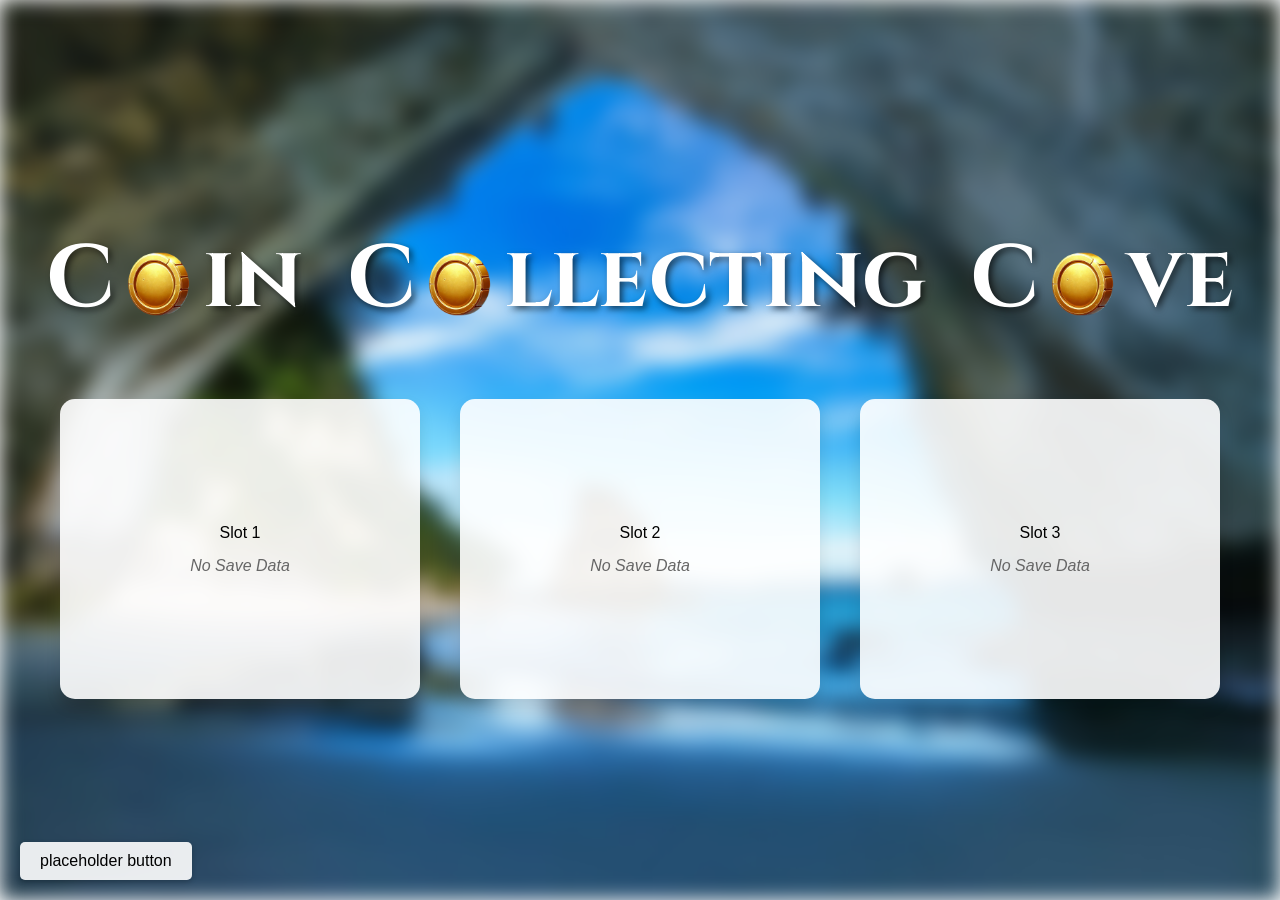
==== CCC/index.html @ 2403d3f3 "Add files via upload" ====
<!DOCTYPE html>
<html lang="en">
<head>
    <meta charset="UTF-8">
    <meta name="viewport" content="width=device-width, initial-scale=1.0">
    <title>Coin Collecting Cove</title>
    <link href="https://fonts.googleapis.com/css2?family=Cinzel:wght@700&display=swap" rel="stylesheet">
    <link href="styles.css" rel="stylesheet">
</head>
<body>
    <div class="background-container"></div>
    
    <!-- Wrapped title and save menu in container -->
    <div class="menu-container">
    <h1 class="title-overlay">
	<!-- Spells out "Coin Collecting Cove but with the o's replaced with coins -->
        C<img src="Images/coin.png" alt="o" class="coin-image">in‎ ‎ C<img src="Images/coin.png" alt="o" class="coin-image">llecting‎ ‎ C<img src="Images/coin.png" alt="o" class="coin-image">ve
    </h1>
    
    <div class="save-menu">
    </div>
</div>

    <button class="import-export-btn">placeholder button</button>

  <div class="cinematic-overlay">
      <div class="cinematic-bars">
        <div class="top-bar"></div>
	  <div class="click-prompt">
      	    Click to continue
          </div>
        <div class="bottom-bar"></div>
     </div>
     
     <div class="slideshow-container">
        <div class="slide active">
            <p class="lore-text"></p>
        </div>
    </div>
    <button class="continue-btn">Continue</button>
  </div>

<audio id="wind-sound" loop>
    <source src="Sounds/wind_ambience.mp3" type="audio/mpeg">
</audio>

    <script src="script.js"></script>
</body>
</html>
---- CCC/styles.css ----
body {
    margin: 0;
    height: 100vh;
    overflow: hidden;
    font-family: 'Arial', sans-serif;
    user-select: none;
}

.background-container {
    position: fixed;
    width: 100%;
    height: 100%;
    background: url('Images/cove.png') no-repeat center center fixed;
    background-size: cover;
    filter: blur(10px);
    z-index: -1;
}

.menu-container {
    display: flex;
    flex-direction: column;
    align-items: center;
    height: 100vh;
    padding: 40px;
    box-sizing: border-box;
}

.title-overlay {
    color: white;
    font-size: 5.5em;
    text-shadow: 3px 3px 6px rgba(0, 0, 0, 0.6);
    font-family: 'Cinzel', serif;
    font-weight: 700;
    text-align: center;
    margin-top: 15%;
    margin-bottom: 5%;
}

.coin-image {
    width: 1em; /* Adjust size relative to font size */
    height: 1em; /* Keep it square */
    vertical-align: middle; /* Align with the text */
}

.save-menu {
    display: flex;
    justify-content: center;
    gap: 40px;
    width: 100%;
    max-width: 1200px;
    flex-wrap: wrap;
}

.save-slot {
    width: 30%;
    height: 300px;
    background: rgba(255, 255, 255, 0.9);
    border-radius: 15px;
    cursor: pointer;
    transition: transform 0.3s ease, box-shadow 0.3s ease;
    display: flex;
    flex-direction: column;
    justify-content: center;
    align-items: center;
    box-shadow: 0 8px 15px rgba(0, 0, 0, 0.1);
    position: relative;
}

/* Glow Effect */
.save-slot::before {
    content: '';
    position: absolute;
    top: 0;
    left: 0;
    right: 0;
    bottom: 0;
    border-radius: 15px;
    padding: 2px;
    background: linear-gradient(45deg, 
        rgba(255, 223, 0, 0.3), 
        rgba(255, 165, 0, 0.3));
    -webkit-mask: 
        linear-gradient(#fff 0 0) content-box, 
        linear-gradient(#fff 0 0);
    mask: 
        linear-gradient(#fff 0 0) content-box, 
        linear-gradient(#fff 0 0);
    -webkit-mask-composite: xor;
    mask-composite: exclude;
    opacity: 0;
    transition: opacity 0.3s ease;
}

/* Hover Effects */
.save-slot:hover {
    transform: translateY(-5px) scale(1.03);
    box-shadow: 0 12px 25px rgba(0, 0, 0, 0.15);
}

.save-slot:hover::before {
    opacity: 1;
}

.import-export-btn {
    position: fixed;
    bottom: 20px;
    left: 20px;
    padding: 10px 20px;
    background: rgba(255, 255, 255, 0.9);
    border: none;
    border-radius: 5px;
    cursor: pointer;
    font-size: 1em;
    z-index: 2;
    box-shadow: 0 2px 5px rgba(0, 0, 0, 0.2);
}

.import-export-btn:hover {
    background: rgba(255, 255, 255, 1);
}

.no-data {
    color: #666;
    font-style: italic;
    margin-top: 15px;
}

.save-indicator {
    color: #2ecc71;
    font-size: 1.5em;
    margin-top: 15px;
    animation: popIn 0.3s ease;
}

@keyframes popIn {
    0% { transform: scale(0); }
    90% { transform: scale(1.1); }
    100% { transform: scale(1); }
}

@media (max-width: 768px) {
    .title-overlay {
        font-size: 2em;
        margin-bottom: 30px;
    }
    
    .save-menu {
        flex-direction: column;
        align-items: center;
        gap: 20px;
    }
}

.cinematic-overlay {
    position: fixed;
    top: 0;
    left: 0;
    width: 100%;
    height: 100%;
    background: #000;
    z-index: 9999;
    display: none;
    color: white;
}

.cinematic-bars {
    position: fixed;
    width: 100%;
    height: 100%;
    pointer-events: none;
}

.top-bar, .bottom-bar {
    position: absolute;
    left: 0;
    width: 100%;
    height: 20%;
    background: #000;
    transform: scaleY(0);
    transform-origin: top;
    transition: transform 2s ease-in-out;
}

.bottom-bar {
    top: auto;
    bottom: 0;
    transform-origin: bottom;
}

.slideshow-container {
    position: absolute;
    width: 80%;
    height: 60%;
    top: 20%;
    left: 10%;
    opacity: 0;
    transition: opacity 2s ease-in-out;
    z-index: 10001;
}

.slide {
    position: absolute;
    width: 100%;
    height: 100%;
    display: none;
    text-align: center;
    padding: 20px;
    font-size: 1.5em;
}

.slide.active {
    display: flex;
    align-items: center;
    justify-content: center;
}

.lore-text {
    max-width: 800px;
    line-height: 1.6;
    opacity: 0;
    transform: translateY(20px);
    transition: all 2s ease-in-out;
    margin-right: 1%;
}

.lore-text.visible {
    opacity: 1;
    transform: translateY(0);
}

.continue-btn {
    position: fixed;
    bottom: 5%;
    left: 50%;
    transform: translateX(-50%);
    padding: 15px 30px;
    font-size: 1.2em;
    background: #ffffff22;
    border: 2px solid white;
    color: white;
    cursor: pointer;
    opacity: 0;
    display: none;
    transition: opacity 3s ease-in-out;
}

.click-prompt {
    position: fixed;
    bottom: 5%;
    left: 50.5%;
    transform: translateX(-50%);
    opacity: 0;
    display: none;
    transition: opacity 2s ease;
    color: white;
    text-align: center;
    z-index: 10002;
}

/* Skip button */
.skip-btn {
    position: fixed;
    top: 20px;
    right: 20px;
    padding: 8px 16px;
    background: rgba(255, 255, 255, 0.1);
    border: 1px solid rgba(255, 255, 255, 0.3);
    color: white;
    cursor: pointer;
    z-index: 10000;
    transition: all 2s ease;
}

.skip-btn:hover {
    background: rgba(255, 255, 255, 0.2);
}

@keyframes pulse {
    0% { transform: translateX(-50%) scale(1); }
    50% { transform: translateX(-50%) scale(1.1); }
    100% { transform: translateX(-50%) scale(1); }
}
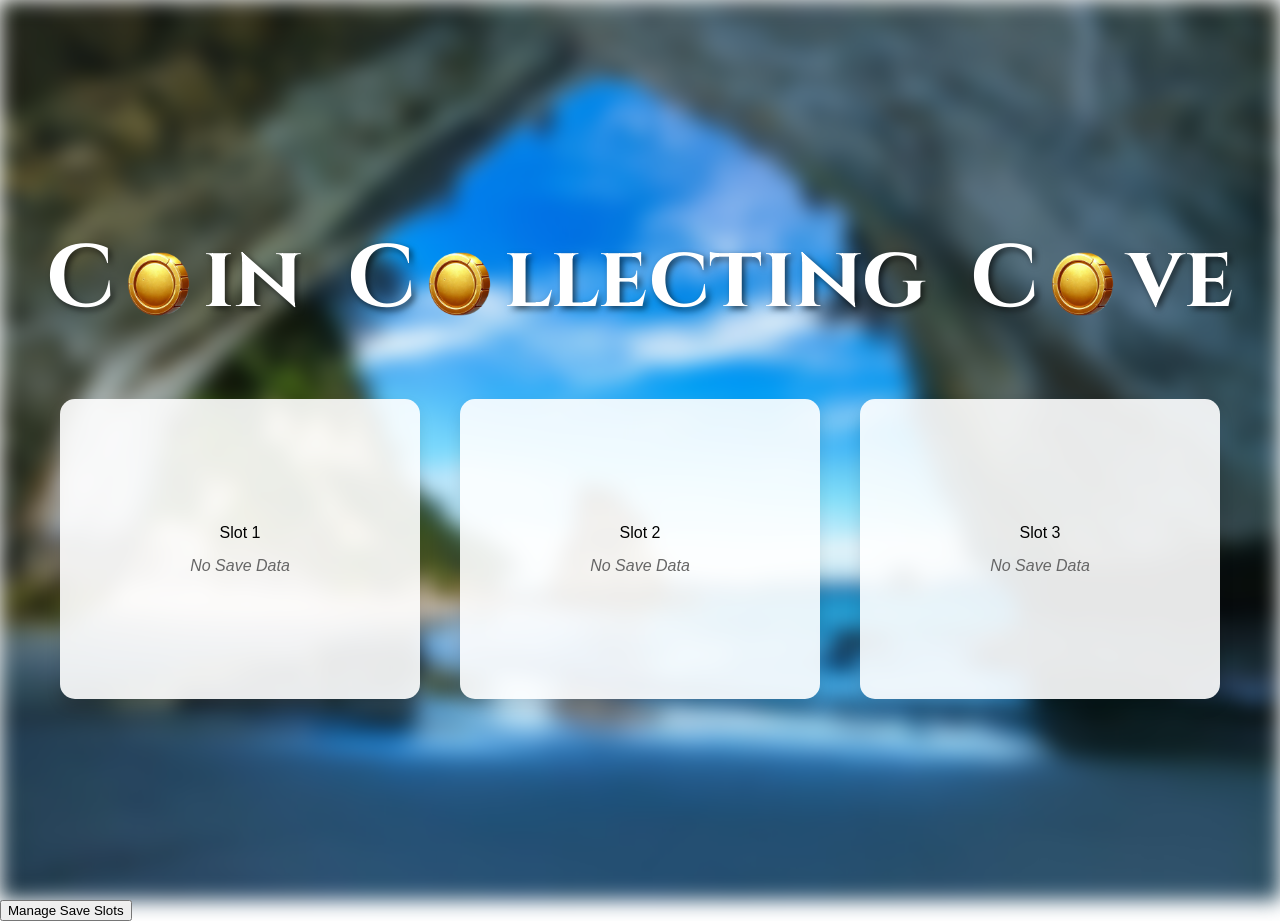
==== commit 35722ca6: "Update index.html" ====
--- a/CCC/index.html
+++ b/CCC/index.html
@@ -21,7 +21,7 @@
     </div>
 </div>
 
-    <button class="import-export-btn">placeholder button</button>
+    <button class="manage-saves-btn">Manage Save Slots</button>
 
   <div class="cinematic-overlay">
       <div class="cinematic-bars">
@@ -43,7 +43,14 @@
 <audio id="wind-sound" loop>
     <source src="Sounds/wind_ambience.mp3" type="audio/mpeg">
 </audio>
+<audio id="coin-sound" src="sounds/coin_pickup.mp3"></audio>
+
+<div class="game-background"></div>
+<div class="game-screen" style="display: none;">
+    <div class="coin-counter">Coins: 0</div>
+    <div class="beach-container"></div>
+</div>
 
     <script src="script.js"></script>
 </body>
-</html>+</html>
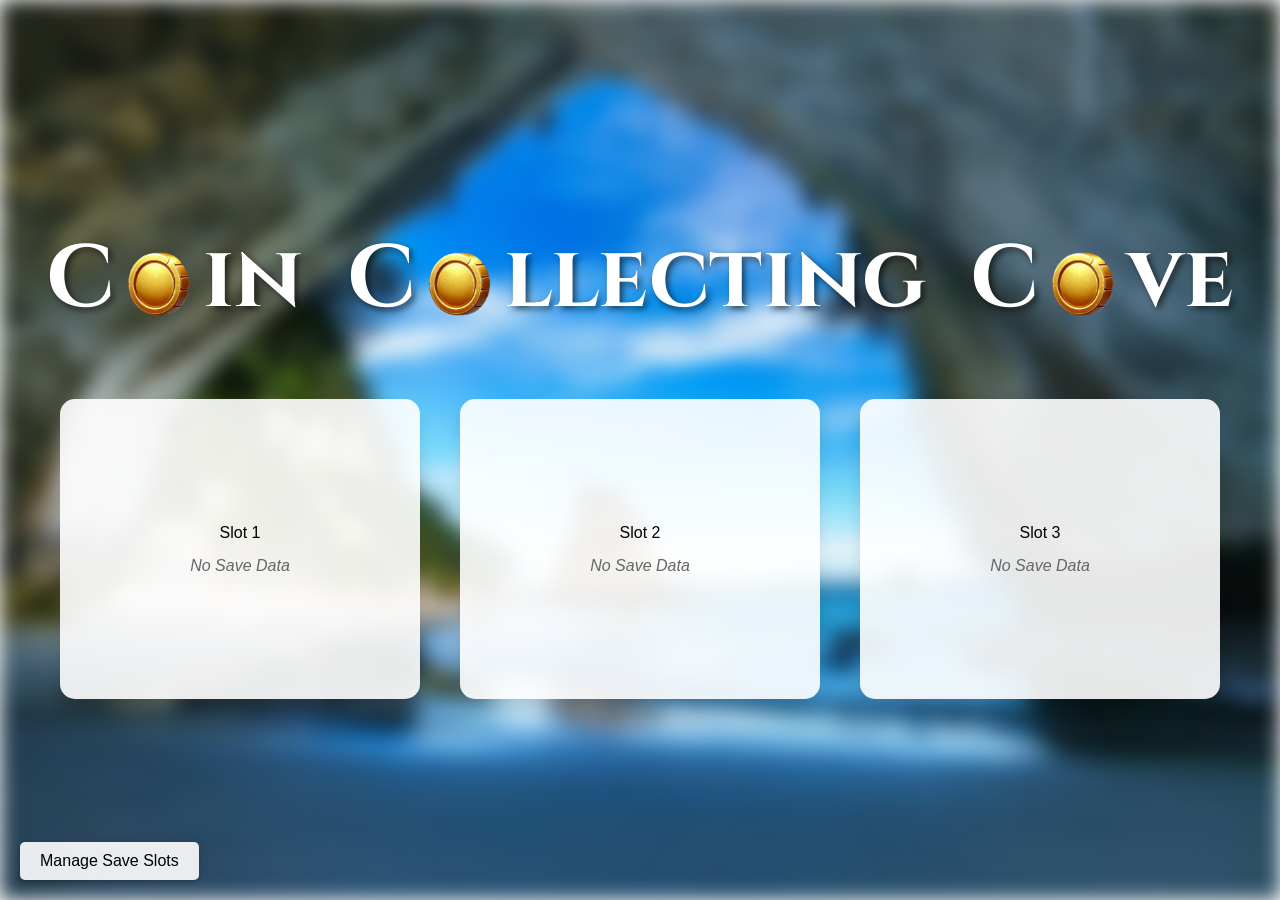
==== commit 4f63ec9d: "Create index.html" ====
--- a/CCC/index.html
+++ b/CCC/index.html
@@ -1,56 +1,56 @@
-<!DOCTYPE html>
-<html lang="en">
-<head>
-    <meta charset="UTF-8">
-    <meta name="viewport" content="width=device-width, initial-scale=1.0">
-    <title>Coin Collecting Cove</title>
-    <link href="https://fonts.googleapis.com/css2?family=Cinzel:wght@700&display=swap" rel="stylesheet">
-    <link href="styles.css" rel="stylesheet">
-</head>
-<body>
-    <div class="background-container"></div>
-    
-    <!-- Wrapped title and save menu in container -->
-    <div class="menu-container">
-    <h1 class="title-overlay">
-	<!-- Spells out "Coin Collecting Cove but with the o's replaced with coins -->
-        C<img src="Images/coin.png" alt="o" class="coin-image">in‎ ‎ C<img src="Images/coin.png" alt="o" class="coin-image">llecting‎ ‎ C<img src="Images/coin.png" alt="o" class="coin-image">ve
-    </h1>
-    
-    <div class="save-menu">
-    </div>
-</div>
-
-    <button class="manage-saves-btn">Manage Save Slots</button>
-
-  <div class="cinematic-overlay">
-      <div class="cinematic-bars">
-        <div class="top-bar"></div>
-	  <div class="click-prompt">
-      	    Click to continue
-          </div>
-        <div class="bottom-bar"></div>
-     </div>
-     
-     <div class="slideshow-container">
-        <div class="slide active">
-            <p class="lore-text"></p>
-        </div>
-    </div>
-    <button class="continue-btn">Continue</button>
-  </div>
-
-<audio id="wind-sound" loop>
-    <source src="Sounds/wind_ambience.mp3" type="audio/mpeg">
-</audio>
-<audio id="coin-sound" src="sounds/coin_pickup.mp3"></audio>
-
-<div class="game-background"></div>
-<div class="game-screen" style="display: none;">
-    <div class="coin-counter">Coins: 0</div>
-    <div class="beach-container"></div>
-</div>
-
-    <script src="script.js"></script>
-</body>
-</html>
+<!DOCTYPE html>
+<html lang="en">
+<head>
+    <meta charset="UTF-8">
+    <meta name="viewport" content="width=device-width, initial-scale=1.0">
+    <title>Coin Collecting Cove</title>
+    <link href="https://fonts.googleapis.com/css2?family=Cinzel:wght@700&display=swap" rel="stylesheet">
+    <link href="styles.css" rel="stylesheet">
+</head>
+<body>
+    <div class="background-container"></div>
+    
+    <!-- Wrapped title and save menu in container -->
+    <div class="menu-container">
+    <h1 class="title-overlay">
+	<!-- Spells out "Coin Collecting Cove but with the o's replaced with coins -->
+        C<img src="Images/coin.png" alt="o" class="coin-image">in‎ ‎ C<img src="Images/coin.png" alt="o" class="coin-image">llecting‎ ‎ C<img src="Images/coin.png" alt="o" class="coin-image">ve
+    </h1>
+    
+    <div class="save-menu">
+    </div>
+</div>
+
+    <button class="manage-saves-btn">Manage Save Slots</button>
+
+  <div class="cinematic-overlay">
+      <div class="cinematic-bars">
+        <div class="top-bar"></div>
+	  <div class="click-prompt">
+      	    Click to continue
+          </div>
+        <div class="bottom-bar"></div>
+     </div>
+     
+     <div class="slideshow-container">
+        <div class="slide active">
+            <p class="lore-text"></p>
+        </div>
+    </div>
+    <button class="continue-btn">Continue</button>
+  </div>
+
+<audio id="wind-sound" loop>
+    <source src="Sounds/wind_ambience.mp3" type="audio/mpeg">
+</audio>
+<audio id="coin-sound" src="sounds/coin_pickup.mp3"></audio>
+
+<div class="game-background"></div>
+<div class="game-screen" style="display: none;">
+    <div class="coin-counter">Coins: 0</div>
+    <div class="beach-container"></div>
+</div>
+
+    <script src="script.js"></script>
+</body>
+</html>
--- a/CCC/styles.css
+++ b/CCC/styles.css
@@ -101,7 +101,7 @@
     opacity: 1;
 }
 
-.import-export-btn {
+.manage-saves-btn {
     position: fixed;
     bottom: 20px;
     left: 20px;
@@ -115,7 +115,7 @@
     box-shadow: 0 2px 5px rgba(0, 0, 0, 0.2);
 }
 
-.import-export-btn:hover {
+.manage-saves-btn:hover {
     background: rgba(255, 255, 255, 1);
 }
 
@@ -242,6 +242,7 @@
     opacity: 0;
     display: none;
     transition: opacity 3s ease-in-out;
+    z-index: 10009
 }
 
 .click-prompt {
@@ -281,3 +282,147 @@
     100% { transform: translateX(-50%) scale(1); }
 }
 
+/* Game Screen */
+.game-screen {
+    position: fixed;
+    top: 0;
+    left: 0;
+    width: 100%;
+    height: 100%;
+    z-index: 2; /* Higher than background */
+}
+
+.beach-container {
+    position: absolute;
+    top: 10%;
+    left: 50%;
+    transform: translateX(-50%);
+    width: 612px;
+    height: 408px;
+    background: url('Images/sand_water.png');
+    background-size: cover;
+    overflow: hidden;
+    border-radius: 10px;
+    box-shadow: 0 0 20px rgba(0,0,0,0.3);
+}
+
+.coin-counter {
+    position: fixed;
+    top: 0px;
+    left: 50%;
+    transform: translateX(-50%);
+    font-size: 4em;
+    color: #ede509;
+    text-shadow: 
+        2px 2px 4px rgba(94,66,47,0.8),
+        0 0 12px rgba(255,215,0,0.4),
+        0 0 20px rgba(0, 0, 0, 0.5); /* Fixed semicolon */
+    animation: coin-glow 2s ease-in-out infinite alternate;
+    font-family: serif; /* Added semicolon here */
+    background: url('Images/water.png');
+    background-size: cover;
+    background-position: center;
+    padding: 0px 20px;
+    border-radius: 10px;
+    box-shadow: 0 4px 10px rgba(0, 0, 0, 0.3);
+    z-index: 1001;
+    min-width: 37%;
+    min-height: 10%;
+    display: flex;
+    justify-content: center; /* Horizontal centering */
+    align-items: flex-end; /* Push content to bottom */
+    padding-bottom: 20px; /* Space from bottom edge */
+}
+
+/* Coin styling */
+.coin {
+    position: absolute;
+    width: 40px;
+    height: 40px;
+    background: url('Images/coin.png') center/contain no-repeat;
+    cursor: pointer;
+    transition: all 0.5s ease-out !important;
+    pointer-events: none;
+    transform: translateZ(0); /* Force hardware acceleration */
+}
+
+.coin.collectable {
+    pointer-events: auto;
+    cursor: pointer;
+}
+
+body.game-active {
+    background: white !important;
+    transition: background 0.5s ease;
+}
+
+body.game-active .menu-container,
+body.game-active .manage-saves-btn {
+    display: none;
+}
+
+.game-background {
+    position: fixed;
+    top: 0;
+    left: 0;
+    width: 100%;
+    height: 100%;
+    background: url('Images/sand.png') center/cover;
+    z-index: 1; /* Lower than game elements but higher than menu */
+    display: none;
+}
+
+body.game-active .background-container {
+    display: none;
+}
+
+body.game-active .game-background {
+    display: block;
+}
+
+/* Add to styles.css */
+.slot-data {
+    text-align: center;
+    font-size: 1.2em;
+    margin-top: 15px;
+}
+
+.slot-data div:first-child {
+    color: #ede509;
+    font-weight: bold;
+    margin-bottom: 8px;
+}
+
+.slot-data div:last-child {
+    font-size: 0.8em;
+    color: #666;
+}
+
+.delete-mode {
+    position: relative;
+    overflow: hidden;
+}
+
+.delete-mode::after {
+    content: '×';
+    position: absolute;
+    top: 10px;
+    right: 10px;
+    color: red;
+    font-size: 24px;
+    font-weight: bold;
+}
+
+.save-slot.manage-mode {
+    outline: 2px solid red;
+    position: relative;
+}
+
+.save-slot.manage-mode::after {
+    content: "✕";
+    position: absolute;
+    top: 10px;
+    right: 10px;
+    color: red;
+    font-size: 1.2em;
+}
